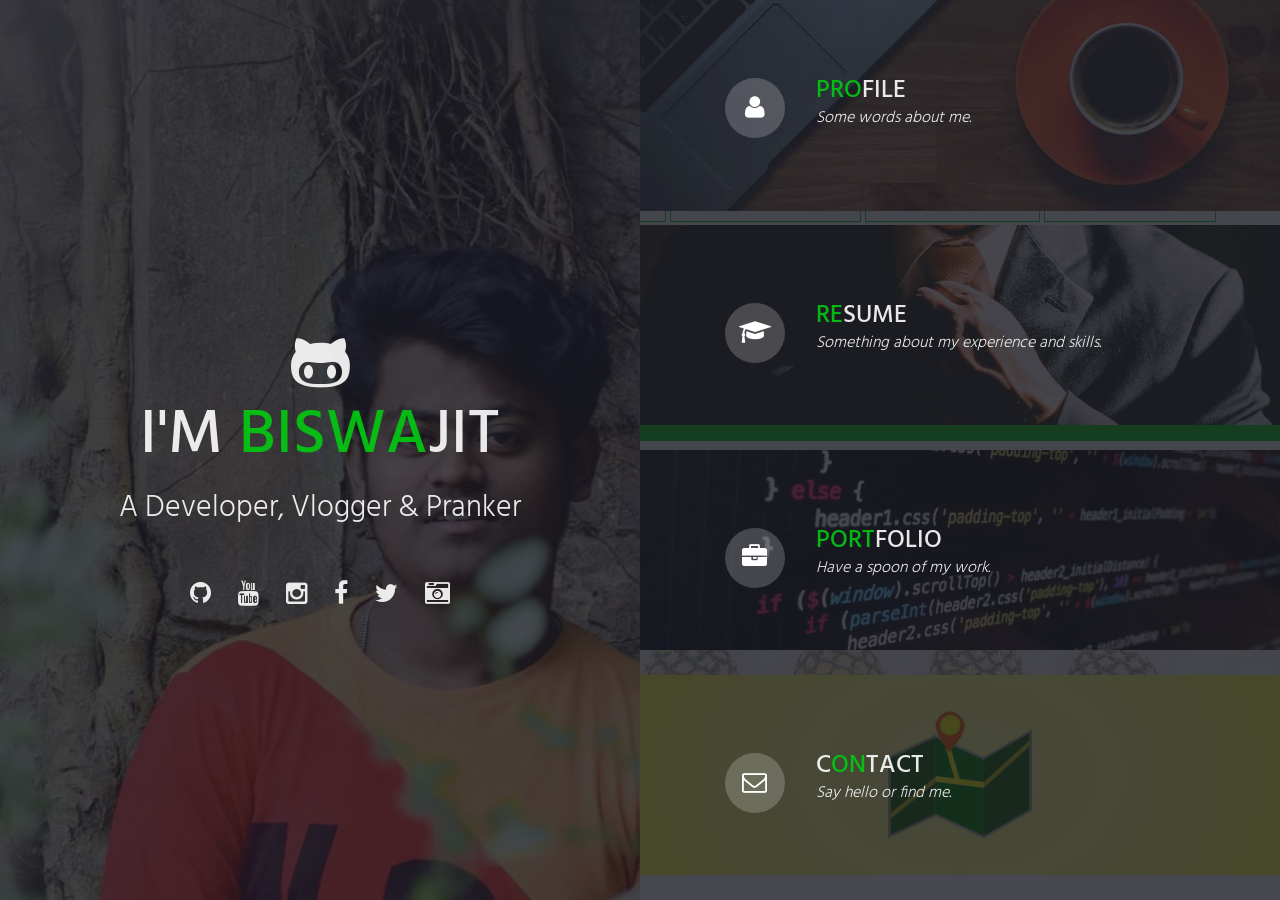
==== index.html @ 345dd321 "Update index.html" ====
<!--
===========================================================

[ Jessy , HTML File ]

  Template Name : Jessy - Responsive Onepage Resume Template
  
  Version    :  1.0 
  
  Author     :  Biswajit
  
  Author URI :  http://kelum.kp
  
  Author Email : bisw1jitvlogger@gmail.com

==========================================================
-->

<!doctype html>
<html lang="en" class="no-js">
<head>
    
    <!--===============
    1 ) Head Section
    ================-->
    
    <meta charset="UTF-8">
    <meta http-equiv="X-UA-Compatible" content="IE=edge">
    <meta name="viewport" content="width=device-width, initial-scale=1, maximum-scale=1, user-scalable=no;">
    <title>Biswajit Mondal</title>
    
    <!--( a ) Fav Icon -->
    
    <link rel="icon"  href="images/icon/favicon.ico">
    
    <!--( b ) CSS Stylesheets -->
    
        <!-- Bootstrap -->
    <link type="text/css" rel="stylesheet" href="bootstrap/css/bootstrap.min.css">
    
        <!-- Library -->
    
    <link type="text/css" rel="stylesheet" href="library/font-awesome/css/font-awesome.min.css">
    <link type="text/css" rel="stylesheet" href="library/popup/popup.css">
    <link type="text/css" rel="stylesheet" href="library/owl-carousel/owl.carousel.css">
    <link type="text/css" rel="stylesheet" href="library/owl-carousel/owl.theme.css">
        
        <!-- STYLE Sheets -->
    
    <link type="text/css" rel="stylesheet" href="css/style.css">
    <link type="text/css" rel="stylesheet" href="css/responsive.css">
    
    <!--( c ) Javascript For Browser Support Issues -->
    
    <script type="text/javascript" src="library/modernizr/modernizr.js"></script>
    <!--[if lt IE 9]>
    <script src="https://oss.maxcdn.com/html5shiv/3.7.2/html5shiv.min.js"></script>
    <script src="https://oss.maxcdn.com/respond/1.4.2/respond.min.js"></script>
    <![endif]-->
    
</head>
<body>
    
    <!--===========
    2 ) Preloader
    ============-->
    
    <div id="preloader">
        <div class="loader">
            <span></span>
            <span></span>
            <span></span>
            <span></span>
        </div>
    </div>
    
    <!--=========
    3 ) Homepage
    ==========-->
    
    <div class="home-page">
        
        <!--( a ) Introduction -->
        
        <div class="introduction">
            <img alt="" src="images/home_dp.jpg">
            <div class="mask">
            </div>
            <div class="intro-content">
                <h1><i class="fa fa-github-alt" aria-hidden="true"></i><br>
                I'M <span>BISWA</span>JIT</h1>
                <h2> A Developer, Vlogger & Pranker</h2>
                <p class="social-media hidden-xs">
                    <a href="https://github.com/LordReaperY" class="fa fa-github" data-toggle="tooltip" title="GitHub"></a>
                    <a href="https://www.youtube.com/channel/UCEaEK0zZAwnwCEMRC21FBcg" class="fa fa-youtube" data-toggle="tooltip" title="YouTube"></a>
                    <a href="https://instagram.com/lord_biswajit" class="fa fa-instagram" data-toggle="tooltip" title="Instagram"></a>
                    <a href="https://m.facebook.com/lordbiswajit/" class="fa fa-facebook" data-toggle="tooltip" title="Facebook"></a>
                    <a href="https://mobile.twitter.com/ReaperU2" class="fa fa-twitter" data-toggle="tooltip" title="Twitter"></a>
                    <a href="http://adasanda.blogspot.com/" class="fa fa-camera-retro" data-toggle="tooltip" title="Nature Photography"></a>                    
                </p>
                
                <!-- Social Media Icons [ END ] -->
                
            </div>
        </div>
        
        <!-- ( b ) Navigation Menu -->
        
        <div class="menu">
            <div class="profile-btn">
                <img alt="" src="images/menu/profile_btn.jpg">
                <div class="mask">
                </div>
                <div class="heading col-xs-11 col-xs-offset-1">
                    <div class="col-xs-2 hidden-xs">
                        <i class="fa fa-user"></i>
                    </div>
                    <div class="col-sm-10">
                        <h2><span>PRO</span>FILE</h2>
                        <h3>Some words about me.</h3>
                    </div>
                </div>
            </div>
            
            <!-- Single Navigation Menu Button [ END ]  -->
            
            <div class="resume-btn">
                <img alt="" src="images/menu/resume_btn.jpg">
                <div class="mask">
                </div>
                <div class="heading col-xs-11 col-xs-offset-1">
                    <div class="col-xs-2 hidden-xs">
                        <i class="fa fa-graduation-cap"></i>
                    </div>
                    <div class="col-sm-10">
                        <h2><span>RE</span>SUME</h2>
                        <h3>Something about my experience and skills.</h3>
                    </div>
                </div>
            </div>
            
            <!-- Single Navigation Menu Button [ END ]  -->
            
            <div class="portfolio-btn">
                <img alt="" src="images/menu/portfolio_btn.jpg">
                <div class="mask">
                </div>
                <div class="heading col-xs-11 col-xs-offset-1">
                    <div class="col-xs-2 hidden-xs">
                        <i class="fa fa-briefcase"></i>
                    </div>
                    <div class="col-sm-10">
                        <h2><span>PORT</span>FOLIO</h2>
                        <h3>Have a spoon of my work.</h3>
                    </div>
                </div>
            </div>
            
            <!-- Single Navigation Menu Button [ END ]  -->
            
            <div class="contact-btn">
                <img alt="" src="images/menu/contact_btn.jpg">
                <div class="mask">
                </div>
                <div class="heading col-xs-11 col-xs-offset-1">
                    <div class="col-xs-2 hidden-xs">
                        <i class="fa fa-envelope-o"></i>
                    </div>
                    <div class="col-sm-10">
                        <h2>C<span>ON</span>TACT</h2>
                        <h3>Say hello or find me.</h3>
                    </div>
                </div>
            </div>
            
            <!-- Single Navigation Menu Button [ END ]  -->
            
        </div>
    </div>
    
    <!--=============
    4 ) Close Button
    ==============-->
    
    <div class="close-btn"></div>
    
    <!--=============
    5 ) Profile Page
    ==============-->
    
    <div class="profile-page">
        
        <!--( a ) Profile Page Fixed Image Portion -->
        
        <div class="image-container col-md-5 col-sm-12">
            <div class="mask">
            </div>
            <div class="main-heading">
                <h1>P<span>RO</span>FILE</h1>
            </div>
        </div>
        
        <!--( b ) Profile Page Content -->
        
        <div class="content-container col-md-7 col-sm-12">
            
            <!--( A ) Story of Glory -->
            
            <div class="story clearfix">
                <h2 class="small-heading">Hola BVlogger ヅ</h2>
                <div class="col-lg-11 col-lg-offset-1">
                    <div class="story-content clearfix">
                        <img alt="" src="images/dp.jpg" class="col-xs-offset-1 col-sm-offset-0 col-sm-4 col-xs-10">
                        <div class="col-sm-8 col-xs-12">
                            <h3>I'm a YouTuber</h3>
                            <h5>Introduction</h5>
                            <p>
                                 My name is Biswajit Mondal/e.Born and raised in a beauitiful city Kolkata, Dum Dum. Here I'm mentioning you little bit about my background, interests, achievements and my goals.
                            </p>
                            <h5>Background</h5>
                            <p>
                                 I was born in a small village near to Kolkata Town. After a year at primary school and then 3 years at my village's school, my parents entered me to a school at town.A turning point of my life,
                                 I was risen like bright star.
                             </p>
                            <h5>Interests</h5>
                                <ul>
                                    <li>YouTuber</li>
                                    <li>Software Engineering</li>
                                    <li>Analytical Thinking</li>
                                    <li>Photography</li>
                                    <li>Prank</li>
                                    <li>Vlogging</li>
                                    <li>Traveling</li>
                                                                   
                                </ul>
                         
                            <h5>Achievements</h5>
                              <ol>
                                  <li>Hacking - Hacking A Facebook Account 2018</li>                              
                              </ol>
                            <h5>Goals</h5>
                            <p>
                                 I hope to keep good outcomes from everthing that I'm experiencing. Three years from now, I want to become a Technical Lead in IT project, and Most Valuble/Reputable Dev.
                            </p>                           
                            <a href="https://instagram.com/lord_biswajit" class="hire-me"><i class="fa fa-paper-plane" aria-hidden="true"></i> Hire Me</a>
                            <a href="https://github.com/LordReaperY/bvlogger.github.io/blob/master/LICENSE"><i class="fa fa-file-text" aria-hidden="true"></i> LICENSE</a>
                        </div>
                    </div>
                </div>
            </div>
            
            <!--( B ) What Can I Do -->
            
            <div class="services-container clearfix">
                <h2 class="small-heading">My Expertise Lying Here</h2>
                <div class="services col-lg-4 col-md-6 col-sm-4">
                    <i class="fa fa-code"></i>
                    <h3>WEB DEVELOPMENT</h3>
                    <p>
                      I'm expertise in Develop , ASP.NET MVC 2 (ASPX) development, ASP.NET MVC 3 or 4 (CSHTML) development, ASP.NET WebForms Applications.I have Experience in C#, MVC 4, CSS & HTML, T-SQL, SQL Server technologies to make your Professional site
                    </p>
                </div>
                
                <!-- Single Service Item [ END ]  -->
                
                <div class="services col-lg-4 col-md-6 col-sm-4">
                    <i class="fa fa-desktop "></i>
                    <h3>WEB DESIGN</h3>
                    <p>
                       Are you concentrating to create your Joomla or WordPress website adorably ? Don't worry ! I'll Provide best Solution for you .  I'll design your attractive website using Joomla CMS or WordPress CMS.
                    </p>
                </div>
                
                <!-- Single Service Item [ END ]  -->
                
                <div class="services col-lg-4 col-md-6 col-sm-4">
                    <i class="fa fa-file-text"></i>
                    <h3>REPORT DESIGN</h3>
                    <p>
                      I've been worked with Telerik Standalone Report Designer Tool ,Visual studio 2012 Reporting Telerik Tool. My related services are Design reports using Standalone Report Designer Tool, Design reports using Visual studio 2012 Reporting Telerik Tool. Telerik, Cristal, SSRS
                    </p>
                </div>
                
                <!-- Single Service Item [ END ]  -->
                
                <div class="services col-lg-4 col-md-6 col-sm-4">
                    <i class="fa fa-database"></i>
                    <h3>SQL SERVER/MYSQL</h3>
                    <p>
                       Have the SQL experience with ORMs.Worked with SQL Navigator Tool, SQL Server 2008 R2 2012, Oracle 11g, T-SQL, Stored Procedures, Triggers, Views, Functions and Transations.
                  </p>
                </div>
                
                <!-- Single Service Item [ END ]  -->
                
                <div class="services col-lg-4 col-md-6 col-sm-4">
                    <i class="fa fa-pencil"></i>
                    <h3>Logo Maker</h3>
                    <p>
                       Since childhood I desire of creating logos for special moments, So I made my talent to business outcome and serve society. Than earing from this I'm enjoying my skill
                    </p>
                </div>
                
                <!-- Single Service Item [ END ]  -->
                
                <div class="services col-lg-4 col-md-6 col-sm-4">
                    <i class="fa fa-camera"></i>
                    <h3>PHOTOGRAPHY</h3>
                    <p>
                       Photography and Photo Editing using Adobe Photoshop CS6 and LightRoom, Mostly like to take Nature Related Pics.I'm beleving I'm good at this because people are happy who're taking my service
                    </p>
                </div>
                
                <!-- Single Service Item [ END ]  -->
                
            </div>
            
            <!--( C ) Some Facts -->
            
            <div class="facts clearfix">
                <div class="col-xs-4">
                    <h3>PROJECTS DONE</h3>
                    <h1>10+</h1>
                </div>
                <div class="col-xs-4">
                    <h3>HAPPY CLIENTS</h3>
                    <h1>20+</h1>
                </div>
                <div class="col-xs-4">
                    <h3>COMM. THREADS</h3>
                    <h1>100+</h1>
                </div>
            </div>
            
            <!--( D ) Footer -->
            
            <div class="footer clearfix">
                <p>
                    Copyright &copy; <span class="copyrightstatement">2011</span> Biswajit Inc.
                </p>
            </div>
        </div>
    </div>
    
    <!--=============
    6 ) Resume Page
    ===============-->
    
    <div class="resume-page">
        
        <!--( a ) Resume Page Fixed Image Portion -->
        
        <div class="image-container col-md-5 col-sm-12">
            <div class="mask">
            </div>
            <div class="main-heading">
                <h1><span>RE</span>SUME</h1>
            </div>
        </div>
        
        <!--( b ) Resume Page Content -->
        
        <div class="content-container col-md-7 col-sm-12">
            
            <!--( A ) Education Section -->
            
            <div class="education clearfix">
                <h2 class="small-heading">EDUCATION</h2>
                
                <div class="education-container col-lg-10 col-lg-offset-1 col-md-12 col-md-offset-0 col-sm-10 col-sm-offset-1">
                    
                    <!-- Single Education Item [ END ] -->
                    
                    <div class="item">
                        <div class="bullet hidden-xs">
                        </div>
                        <div class="education-content">
                            <h3>Matric<span> / October 2016 - July 2017</span></h3>
                               <ul>
                                    <li>Discord Bot Programming on Mobile.</li>                                 
                              </ul>
                        </div>
                    </div>
                    
                    <!-- Single Education Item [ END ] -->
                    
                    <div class="item">
                        <div class="bullet hidden-xs">
                        </div>
                        <div class="education-content">
                            <h3>HS<span> / March 2019 - December 2020</span></h3>
                               <ul>
                                             <li>Webside Dev, Hacking, Use kalilinux</li>
                              </ul>
                        </div>
                    </div>
                    
                    <!-- Single Education Item [ END ] -->
                    
                </div>
            </div>
            
            <!--( B ) Experience Section -->
            
            <div class="experience clearfix">
                <h2 class="small-heading">EXPERIENCE</h2>
                <div class="experience-container col-lg-10 col-lg-offset-1 col-md-12 col-md-offset-0 col-sm-10 col-sm-offset-1">
           
                    <!-- Single Experience Item [ END ] -->
                    
                    <div class="item">
                        <div class="bullet hidden-xs">
                        </div>
                        <div class="experience-content">
                            <h3>Offical BOT Programming<span> / September 2018 - March 2019<br>
                            Discord Dev</span></h3>
                               <ul>
                                    <li>Online bot Programming use Java, Python, Javascript, Html Ext.</li>
                              </ul> 
                        </div>
                    </div>
                    
                    <!-- Single Experience Item [ END ] -->
                    
                </div>
            </div>
            
            <!--( C ) Skills Section -->
            
            <div class="skills clearfix">
                <h2 class="small-heading">SKILLS</h2>
                <div class="clearfix">
                  
                    <div class="skill-container col-sm-4">
                        <h3>Programming</h3>
                        <div class="skill" data-percent="90">
                            <span>90%</span>
                        </div>
                    </div>                  
                  
                    <!-- Single Skills Item [ END ] -->
                    
                    <div class="skill-container col-sm-4">
                        <h3>Team Working</h3>
                        <div class="skill" data-percent="65">
                            <span>65%</span>
                        </div>
                    </div>
                    
                    <!-- Single Skills Item [ END ] -->
                    
                    <div class="skill-container col-sm-4">
                        <h3>Communication</h3>
                        <div class="skill" data-percent="80">
                            <span>80%</span>
                        </div>
                    </div>
                    
                    <!-- Single Skills Item [ END ] -->
                    
                    <div class="skill-container col-sm-4">
                        <h3>Numerical and Analytical</h3>
                        <div class="skill" data-percent="55">
                            <span>55%</span>
                        </div>
                    </div>
                    
                    <!-- Single Skills Item [ END ] -->
                    
                    <div class="skill-container col-sm-4">
                        <h3>Data Structures and Algorithm</h3>
                        <div class="skill" data-percent="85">
                            <span>85%</span>
                        </div>
                    </div>
                    
                    <!-- Single Skills Item [ END ] -->
                    
                    <div class="skill-container col-sm-4">
                        <h3>Photoshop</h3>
                        <div class="skill" data-percent="60">
                            <span>60%</span>
                        </div>
                    </div>
                    
                    <!-- Single Skills Item [ END ] -->
                    
                </div>
            </div>
            
            <!--( C ) Footer Section -->
            
            <div class="footer clearfix">
                <p>
                    Copyright &copy; <span class="copyrightstatement">2011</span> Biswajit Inc.
                </p>
            </div>
        </div>
    </div>
    
    <!--===============
    7 ) Portfolio Page
    ================-->
    
    <div class="portfolio-page">
        
        <!--( a ) Portfolio Page Fixed Image Portion -->
        
        <div class="image-container col-md-5 col-sm-12">
            <div class="mask">
            </div>
            <div class="main-heading">
                <h1>PO<span>RTF</span>OLIO</h1>
            </div>
        </div>
        
        <!--( b ) Portfolio Page Content -->
        
        <div class="content-container col-md-7 col-sm-12">
            
            <!--( A ) Portfolio -->
            
            <div class="portfolio">
                <h2 class="small-heading">PORTFOLIO</h2>
                <div class="project-container">
                    
                    <div class="project-controls">
                        <button class="filter" data-filter="all">All</button>
                        <button class="filter" data-filter=".project-development">Project Development</button>
                        <button class="filter" data-filter=".web-development">Web Development</button>
                        <button class="filter" data-filter=".app-development">App Development</button>
                    </div>
                    
                    <!-- Portfolio Control Buttons [ END ] -->
                    
            <!--( B ) Testimonials Section -->
            
            <div class="testimonials clearfix">
                <h2 class="small-heading">SOME WORDS FROM CLIENTS</h2>
                <div class="testimonials-container col-sm-10 col-sm-offset-1">
                    <div class="owl-carousel">    
                        <div>
                            <p>
                                <i class="fa fa-quote-left"></i>Good work! Hope to work with you more on the development of the site.<i class="fa fa-quote-right"></i>
                            </p>
                            <h3>Rwunko - USA</h3>
                        </div>                         
                        <!-- Single Testimonial Item [ END ] -->
                        
                    </div>
                </div>
            </div>
            
            <!--( C ) Some Facts -->
            
            <div class="facts clearfix">
                <div class="col-xs-4">
                    <h3>PROJECTS DONE</h3>
                    <h1>10+</h1>
                </div>
                <div class="col-xs-4">
                    <h3>HAPPY CLIENTS</h3>
                    <h1>20+</h1>
                </div>
                <div class="col-xs-4">
                    <h3>COMM. THREADS</h3>
                    <h1>100+</h1>
                </div>
            </div>
            
            <!-- Footer -->
            
            <div class="footer clearfix">
                <p>
                    Copyright &copy; <span class="copyrightstatement">2011</span> Biswajit Inc.
                </p>
            </div>
        </div>
    </div>
    
    <!--==============
    8 ) Contact Page
    ===============-->
    
    <div class="contact-page">
        
        <!--( a ) Contact Page Fixed Image Portion -->
        
        <div class="image-container col-md-5 col-sm-12">
            <div class="mask">
            </div>
            <div class="main-heading">
                <h1>C<span>ON</span>TACT</h1>
            </div>
        </div>
        
        <!--( b ) Contact Page Content -->
        
        <div class="content-container col-md-7 col-sm-12">
            
            <!--( A ) Contact Form -->
            
            <div>
                <h2 class="small-heading">SAY HELLO!</h2>
                
                <div class="contact-form col-sm-11 clearfix">
                    
                    <form action="php/contact.php" id="contactForm" method="post" name="contactForm">
                        <fieldset>
                            <div class="col-sm-12">
                                <input id="name" name="name" placeholder="Your Name*" type="text" value="">
                            </div>
                            
                            <!-- Name Field [ END ] -->
                            
                            <div class="col-sm-12">
                                <input id="email" name="email" placeholder="Your Email*" type="text" value="">
                            </div>
                            
                            <!-- Email Field [ END ] -->
                            
                            <div class="col-xs-12">
                                <textarea cols="5" id="message" name="message" placeholder="Your Message....*"></textarea>
                            </div>
                            
                            <!-- Message Field [ END ] -->
                            
                            <div class="col-xs-12">
                                <button class="submit active">SEND</button>
                            </div>
                            
                            <div class="error col-xs-12">
                                <h3></h3>
                            </div>
                            
                            <!-- Error Message [ END ] -->
                            
                            <div class="success col-xs-12">
                                <h3>Success! Your message was sent.</h3>
                            </div>
                            
                            <!-- Submit Button [ END ] -->
                            
                        </fieldset>
                    </form>
                    
                    <!-- Contact Form [ END ] -->
                    
                </div>
            </div>
            
            <!--( B ) Google Map -->
            
            <div class="google-map" id="google-map"></div>
            
            <!--( C ) Contact Details -->
            
            <div class="contact-details clearfix">
                <h2 class="small-heading">CONTACT DETAILS</h2>

                
                    <!-- Single Contact Details Item [ END ] -->
                
                <div class="contact col-sm-4">
                    <p>
                        <i class="fa fa-map-marker"></i><br>
                         EA-1/9, Satgachi, South Dumdum, West Bengal
                    </p>
                </div>
                
               
                    <!-- Single Contact Details Item [ END ] -->
                
                <div class="contact col-sm-4">
                    <p>
                        <i class="fa fa-envelope"></i><br>
                         bisw1jitvlogger[at]gmail.com
                    </p>
                </div>
                
                    <!-- Single Contact Details Item [ END ] -->
                
                <div class="contact col-sm-4">
                    <p>
                        <i class="fa fa-globe"></i><br>
                         www.about.me/biswajit
                    </p>
                </div>
                
                    <!-- Single Contact Details Item [ END ] -->
                
                <div class="col-xs-12 social-media">
                    <a href="#" class="fa fa-facebook" data-toggle="tooltip" title="Facebook"></a>
                    <a href="#" class="fa fa-twitter" data-toggle="tooltip" title="Twitter"></a>
                    <a href="#" class="fa fa-plus" data-toggle="tooltip" title="Google+"></a>
                    <a href="#" class="fa fa-linkedin" data-toggle="tooltip" title="Linkedin"></a>
                    <a href="#" class="fa fa-behance" data-toggle="tooltip" title="Behance"></a>
                    <a href="#" class="fa fa-flickr" data-toggle="tooltip" title="Flicker"></a>
                    <a href="#" class="fa fa-instagram" data-toggle="tooltip" title="Instagram"></a>
                </div>
                
                <!-- Social Media Icons [ END ] -->
                
            </div>
            
            <!-- ( D ) Footer -->
            
            <div class="footer clearfix">
                <p>
                    Copyright &copy; <span class="copyrightstatement">2011</span> Biswajit Inc.
                </p>
            </div>
        </div>
    </div>
    
    <!--============
    9 ) Javascript
    =============-->
    
    <script type="text/javascript" src="js/jquery-1.11.3.min.js"></script>
    <script type="text/javascript" src="bootstrap/js/bootstrap.min.js"></script>
    <script type="text/javascript" src="library/jquery-easing/jquery.easing.min.js"></script>
    <script type="text/javascript" src="library/easy-pie-charts/jquery.easypiechart.min.js"></script>
    <script type="text/javascript" src="library/mixitup/jquery.mixitup.min.js"></script>
    <script type="text/javascript" src="library/popup/jquery.popup.min.js"></script>
    <script type="text/javascript" src="library/owl-carousel/owl.carousel.min.js"></script>
    <script type="text/javascript" src="https://maps.google.com/maps/api/js?sensor=true"></script>
    <script type="text/javascript" src="library/gMap/jquery.gmap.min.js"></script>
    <script type="text/javascript" src="js/script.js"></script>
    
  
      <!--============
     10 ) Copyright Year
    =============-->
      <script>
        var thisYear  = new Date().getFullYear(),
        startYear = '2011';

        if (thisYear > startYear) { $('.copyrightstatement').text(thisYear); }
      </script>  
</body>
</html>
---- library/popup/popup.css ----
/*-------------------------------

	POPUP.CSS

-------------------------------*/

.popup_back {
	height: 100%;
	left: 0;
	position: fixed;
	top: 0;
	width: 100%;
	z-index: 1080;
}

.popup_cont {
	position: fixed;
	z-index: 1100;
}

.preloader {
	z-index: 1110;
}

/*---------------------

	EDIT BELOW

*/

.popup_close {
	color: #343333;
	cursor: pointer;
    background: #fff;
	position: absolute;
	padding: 0 5px;
	right: 10px;
	top: 10px;
}

@media only screen and (max-width: 768px) {
    .popup_close {
        color: #fff;
        background: #343333;
    }
}

.popup_back {
	cursor: pointer;
	background-color: #222;
}

div.popup {
	background: #fff;
}

.preloader {
	left: 50%;
	margin: -10px 0 0 -25px;
	position: fixed;
	top: 50%;
}
---- css/style.css ----
/*
--------------------------------------------------------* 

[Jessy, Main Stylesheet ]

  Template Name : Jessy - Responsive Onepage Resume Template
  
  Version       :  1.0 
  
  Author        :  Kanthake
  
  Author URI    :  http://kelum.kp
  
  Author Email  : admin@gmail.com


--------------------------------------------------------

   TABLE OF CONTENTS:
  ====================

    1 ) Font Import From Google Fonts

    2 ) Preloader Styles

    3 ) General Rulas

    4 ) Homepage Styles

        - ( a ) Homepage
        - ( b ) Introduction Section
        - ( c ) Navigation Menu

    5 ) Close Button

    6 ) General Rules for Content Pages Fixed Image

    7 ) Profile Page

        - ( a ) Story of Glory
        - ( b ) What Can I Do
        - ( c ) Some Facts

    8 ) Resume Page

        - ( a ) Education Section
        - ( b ) Experience Section
        - ( c ) Skills Section

    9 ) Portfolio Page

        - ( a ) Portfolio Section
        - ( b )  Testimonial Section

    10 ) Contact Page

        - ( a )  Contact Form
        - ( b )  Contact Details

    11 ) Footer

--------------------------------------------------------
*/
                    /*-----------------------------------
                       1 ) Font Import From Google Fonts
                      -----------------------------------*/
  
@import url(https://fonts.googleapis.com/css?family=Hind:300,500);
@import url(https://fonts.googleapis.com/css?family=Open+Sans:400,400italic);



/* devanagari */

                    /*----------------------
                       2 ) Preloader Styles
                      ----------------------*/

#preloader {
    position: fixed;
    top: 0;
    left: 0;
    right: 0;
    bottom: 0;
    background-color: #1a1b23;
    z-index: 10000;
}

.loader {
    position: absolute;
    top: 50%;
    left: 50%;
    width: 30px;
    height: 30px;
    -webkit-transform: translate(-50%, -50%) rotate(45deg) translate3d(0, 0, 0);
    -moz-transform: translate(-50%, -50%) rotate(45deg) translate3d(0, 0, 0);
    -ms-transform: translate(-50%, -50%) rotate(45deg) translate3d(0, 0, 0);
    -o-transform: translate(-50%, -50%) rotate(45deg) translate3d(0, 0, 0);
    transform: translate(-50%, -50%) rotate(45deg) translate3d(0, 0, 0);
    -webkit-animation: loader 1.2s infinite ease-in-out;
    animation: loader 1.2s infinite ease-in-out;
}

.loader span {
    position: absolute;
    display: block;
    width: 20px;
    height: 20px;
    opacity: 0.8;
    background-color: #02CB10;
    -webkit-animation: loaderBlock 1.2s infinite ease-in-out both;
    animation: loaderBlock 1.2s infinite ease-in-out both;
}

.loader span:nth-child(1) {
    top: 0;
    left: 0;
}

.loader span:nth-child(2) {
    top: 0;
    right: 0;
    -webkit-animation: loaderBlockInverse 1.2s infinite ease-in-out both;
    animation: loaderBlockInverse 1.2s infinite ease-in-out both;
}

.loader span:nth-child(3) {
    bottom: 0;
    left: 0;
    -webkit-animation: loaderBlockInverse 1.2s infinite ease-in-out both;
    animation: loaderBlockInverse 1.2s infinite ease-in-out both;
}

.loader span:nth-child(4) {
    bottom: 0;
    right: 0;
}

@-webkit-keyframes loader {
    0%, 10%, 100% {
        width: 40px;
        height: 40px;
    }
    65% {
        width: 80px;
        height: 80px;
    }
} 

@-webkit-keyframes loaderBlock {
    0%, 30% {
        -webkit-transform: rotate(0);
        -moz-transform: rotate(0);
        -ms-transform: rotate(0);
        -o-transform: rotate(0);
        transform: rotate(0);
    }
    55% {
        opacity: 1;
    }
    100% {
        -webkit-transform: rotate(90deg);
        -moz-transform: rotate(90deg);
        -ms-transform: rotate(90deg);
        -o-transform: rotate(90deg);
        transform: rotate(90deg);
    }
}

@-webkit-keyframes loaderBlockInverse {
    0%, 20% {
        -webkit-transform: rotate(0);
        -moz-transform: rotate(0);
        -ms-transform: rotate(0);
        -o-transform: rotate(0);
        transform: rotate(0);
    }
    55% {
        opacity: 1;
    }
    100% {
        -webkit-transform: rotate(-90deg);
        -moz-transform: rotate(-90deg);
        -ms-transform: rotate(-90deg);
        -o-transform: rotate(-90deg);
        transform: rotate(-90deg);
    }
}

@keyframes loader {
    0%, 10%, 100% {
        width: 40px;
        height: 40px;
    }
    65% {
        width: 80px;
        height: 80px;
    }
}

@keyframes loaderBlock {
    0%, 30% {
        -webkit-transform: rotate(0);
        -moz-transform: rotate(0);
        -ms-transform: rotate(0);
        -o-transform: rotate(0);
        transform: rotate(0);
    }
    55% {
        opacity: 1;
    }
    100% {
        -webkit-transform: rotate(90deg);
        -moz-transform: rotate(90deg);
        -ms-transform: rotate(90deg);
        -o-transform: rotate(90deg);
        transform: rotate(90deg);
    }
}

@keyframes loaderBlockInverse {
    
    0%, 20% {
        -webkit-transform: rotate(0);
        -moz-transform: rotate(0);
        -ms-transform: rotate(0);
        -o-transform: rotate(0);
        transform: rotate(0);
    }
    55% {
        opacity: 1;
    }
    100% {
        -webkit-transform: rotate(-90deg);
        -moz-transform: rotate(-90deg);
        -ms-transform: rotate(-90deg);
        -o-transform: rotate(-90deg);
        transform: rotate(-90deg);
    }
}

                    /*-------------------
                       3 ) General Rulas
                      -------------------*/

p,
h1,
h2,
h3,
h4,
h5,
h6 {
    color: #343333;
}

html,
body,
textarea,
button,
input {
    font-family: 'Open Sans', sans-serif;
}

h1,
h2,
h3,
h4,
h5,
h6 {
    font-family: 'Hind', sans-serif;
}

p {
    font-size: 14px;
    line-height: 1.42;
}

h1 {
    font-size: 63px;
    font-weight: 500;
}

h2 {
    font-size: 36px;
    font-weight: 500;
}

h2.small-heading {
    padding: 60px 0 20px 0;
    text-align: center;
}

h3 {
    font-size: 18px;
    font-weight: 500;
}

body {
    overflow-x: hidden;
}

                    /*---------------------
                       4 ) Homepage Styles
                      ---------------------*/

/* ( a ) Homepage */

.home-page {
    width: 100vw;
    height: 100vh;
    overflow: hidden;
    position: fixed;
    top: 0;
    left: 0;
    z-index: 2000;
}

/* ( b ) Introduction Section */

.introduction {
    float: left;
    padding: 0;
    overflow: hidden;
    position: relative;
}

.introduction img {
    position: absolute;
    top: 0;
    left: 0;
}

.mask {
    width: 100%;
    height: 100%;
    opacity: 0.8;
    position: absolute;
    top: 0;
    left: 0;
    background: #1a1b23;
}

.intro-content {
    position: relative;
    z-index: 10;
    top: 50%;
    opacity: 0.9;
    -webkit-transform: translateY(-50%);
    -moz-transform: translateY(-50%);
    -ms-transform: translateY(-50%);
    -o-transform: translateY(-50%);
    transform: translateY(-50%);
}

.intro-content h1 {
    color: #fff;
    text-align: center;
}

.intro-content h1 span,
.main-heading h1 span {
    color: #02CB10;
}

.intro-content h2 {
    color: #fff;
    text-decoration: none;
    text-align: center;
    font-weight: 300;
    font-size: 30px;
}

.social-media {
    font-size: 25px;
    text-align: center;
    margin-top: 50px;
}

.social-media a {
    color: #fff;
    text-decoration: none;
    outline: 0 none;
    padding: 0 10px;
}

.social-media a + .tooltip > .tooltip-inner {
    background-color: transparent;
    color: #02CB10;
    font-size: 16px;
}
.social-media a + .tooltip > .tooltip-arrow {
    border-bottom-color: transparent;
}

/*Bootstrap tooltips Customized*/

.social-media a:hover {
    color: #02CB10;
}

/* ( c ) Navigation Menu */

.menu {
    float: left;
    padding: 0;
    position: relative;
}

.menu > div {
    width: 100%;
    height: 25%;
    overflow: hidden;
    position: relative;
    cursor: pointer;
}

.menu > div > img {
    position: absolute;
    top: 0;
    left: 0;
    width: 100%;
    height: auto;
    -webkit-transition: -webkit-transform 1s linear;
    -moz-transition: -moz-transform 1s linear;
    -ms-transition: -ms-transform 1s linear;
    -o-transition: -o-transform 1s linear;
    transition: transform 1s linear;
}

.menu > div:hover > img {
    -webkit-transform: scale(1.2);
    -moz-transform: scale(1.2);
    -ms-transform: scale(1.2);
    -o-transform: scale(1.2);
    transform: scale(1.2);
}

.heading {
    position: relative;
    top: 50%;
    -webkit-transform: translateY(-50%);
    -moz-transform: translateY(-50%);
    -ms-transform: translateY(-50%);
    -o-transform: translateY(-50%);
    transform: translateY(-50%);
}

.heading i {
    background: rgba(256, 256, 256, 0.2);
    border-radius: 50%;
    color: #fff;
    display: block;
    font-size: 25px;
    height: 60px;
    line-height: 60px;
    margin: auto auto 10px;
    text-align: center;
    box-shadow: 0 0 0 0 rgba(256, 256, 256, 0.2);
    width: 60px;
    -webkir-transition: all 0.3s;
    -moz-transition: all 0.3s;
    -ms-transition: all 0.3s;
    -o-transition: all 0.3s;
    transition: all 0.3s;
}

.menu > div:hover .heading i {
    box-shadow: 0 0 0 50px rgba(256, 256, 256, 0);
}

.heading h2 {
    color: #fff;
    margin: 0;
    font-size: 25px;
    opacity: 0.9;
}

.heading h2 span {
    color: #02CB10;
}

.heading h3 {
    color: #fff;
    margin-top: 5px;
    margin-bottom: 0;
    font-size: 16px;
    opacity: 0.9;
    font-style: italic;
    font-weight: 300;
}


                    /*------------------
                       5 ) Close Button
                      ------------------*/

.close-btn {
    background: url(../images/icon/close.png);
    z-index: 1000;
    cursor: pointer;
    width: 40px;
    height: 40px;
    position: fixed;
    right: 3%;
    top: 30px;
    background-size: cover;
}

                    /*-------------------------------------------------
                       6 ) General Rules for Content Pages Fixed Image
                      -------------------------------------------------*/

.profile-page,
.resume-page,
.portfolio-page,
.contact-page {
    position: absolute;
    top: 0;
    left: 0;
    width: 100%;
}

.image-container {
    height: 100vh;
    position: fixed;
    padding: 0;
    overflow: hidden;
}

.main-heading {
    position: relative;
    top: 50%;
    padding-left: 50px;
    -webkit-transform: translateY(200%);
    -moz-transform: translateY(200%);
    -ms-transform: translateY(200%);
    -o-transform: translateY(200%);
    transform: translateY(200%);
}

.main-heading h1 {
    color: #fff;
    position: relative;
    text-align: left;
}

.main-heading h1:after {
    background-color: #02CB10;
    position: absolute;
    content: "";
    top: 100%;
    left: 0;
    width: 400px;
    height: 6px;
}

.content-container {
    left: 41.666%;
    position: relative;
    padding: 0;
    background: #f5f5f5;
}

                    /*------------------
                       7 ) Profile Page
                      ------------------*/

/* ( a ) Story of Glory */

.profile-page .image-container {
    background: url(../images/background/profile_image.jpg);
    background-size: cover;
    background-position: bottom;
}

.story {
    background: url(../images/background/story_bg.jpg);
    background-size: cover;
    min-height: 100vh;
}

.story-content {
    padding: 20px;
}

.story-content img {
    padding: 0;
    border: 1px solid #02CB10;
}

.story-content div h3 {
    color: #02CB10;
    line-height: 1;
    margin-top: 0;
}

.story-content div p {
    text-indent: 25px;
}

.story-content div a {
    border: 1px solid #02CB10;
    color: #02CB10;
    display: block;
    float: left;
    margin: 29px 5px;
    padding: 10px 25px;
    text-decoration: none;
    text-align: center;
    -webkir-transition: all 0.3s;
    -moz-transition: all 0.3s;
    -ms-transition: all 0.3s;
    -o-transition: all 0.3s;
    transition: all 0.3s;
}

.story-content div a:hover {
    background: #02CB10;
    color: #fff;
}

/* ( b ) What Can I Do */

.services-container {
    background: #02CB10;
}

.services-container h2 {
    color: #fff;
}

.services {
    text-align: center;
    padding: 15px;
    -webkir-transition: all 0.3s;
    -moz-transition: all 0.3s;
    -ms-transition: all 0.3s;
    -o-transition: all 0.3s;
    transition: all 0.3s;
}

.services:hover {
    background: rgba( 255, 255, 255, 0.05);
}

.services i {
    background: #fff;
    border-radius: 50%;
    box-shadow: 0 0 0 8px rgba(255, 255, 255, 0.15), 0 0 0 0 rgba(255, 255, 255, 0.3);
    color: #02CB10;
    font-size: 36px;
    height: 60px;
    line-height: 60px;
    width: 60px;
    margin: 20px 0 10px 0;
    -webkir-transition: all 0.3s;
    -moz-transition: all 0.3s;
    -ms-transition: all 0.3s;
    -o-transition: all 0.3s;
    transition: all 0.3s;
    cursor: pointer;
}

.services:hover i {
    box-shadow: 0 0 0 8px rgba(255, 255, 255, 0.15), 0 0 0 40px rgba(255, 255, 255, 0);
}
.services p,
.services h3 {
    color: #fff;
}

/* ( c ) Some Facts */

.facts {
    background: url(../images/background/facts-bg.jpg);
    background-size: cover;
    text-align: center;
    padding: 50px 15px;
}

                    /*-----------------
                       8 ) Resume Page
                      -----------------*/

/* ( a ) Education Section */

.resume-page .image-container {
    background: url(../images/background/resume_image.jpg);
    background-size: cover;
    background-position: bottom;
}

.education-container {
    position: relative;
    margin-bottom: 50px;
    margin-top: 25px;
}

.education-container:before {
    background: #02CB10;
    content: "";
    height: 96%;
    left: 50px;
    position: absolute;
    top: 2%;
    width: 2px;
}

.item {
    position: relative;
    margin-bottom: 5px;
}

.education-container .bullet {
    background: #02CB10;
    border: 5px solid #f5f5f5;
    border-radius: 50%;
    height: 30px;
    left: 21px;
    display: inline-block;
    position: relative;
    width: 30px;
    -webkir-transition: all 0.3s;
    -moz-transition: all 0.3s;
    -ms-transition: all 0.3s;
    -o-transition: all 0.3s;
    transition: all 0.3s;
    vertical-align: top;
}

.education-content {
    display: inline-block;
    padding: 0 15px;
    margin-left: 15px;
    width: 88%;
}

.education-content h3 {
    background: #02CB10;
    color: #fff;
    display: block;
    margin: 0;
    padding: 10px;
    position: relative;
}

.education-content h3:before {
    border-color: transparent #02CB10 transparent transparent;
    border-image: none;
    border-style: solid;
    border-width: 10px;
    content: "";
    position: absolute;
    right: 100%;
    top: 5px;
}

.education-content h3 span {
    font-size: 16px;
}

.education-content p {
    padding: 15px 5px;
}

/* ( b ) Experience Section */

.experience {
    background: #02CB10;
}

.experience h2 {
    color: #fff;
}

.experience-container {
    position: relative;
    margin-bottom: 50px;
    margin-top: 25px;
}

.experience-container:before {
    background: #fff;
    content: "";
    height: 96%;
    right: 50px;
    position: absolute;
    top: 2%;
    width: 2px;
}

.experience-container .bullet {
    background: #fff;
    border: 5px solid #02CB10;
    border-radius: 50%;
    height: 30px;
    right: 21px;
    display: inline-block;
    position: absolute;
    width: 30px;
    vertical-align: top;
}

.experience-content {
    display: inline-block;
    padding: 0 15px;
    margin-left: 15px;
    width: 88%;
}

.experience-content h3 {
    background: #fff;
    color: #02CB10;
    display: block;
    margin: 0;
    line-height: 1.42;
    padding: 10px;
    position: relative;
}

.experience-content h3:before {
    border-color: transparent transparent transparent #fff;
    border-image: none;
    border-style: solid;
    border-width: 10px;
    content: "";
    position: absolute;
    left: 100%;
    top: 5px;
}

.experience-content h3 span {
    font-size: 16px;
}

.experience-content p {
    padding: 15px 5px;
    color: #fff;
}

/* ( c ) Skills Section */

.skill-container {
    text-align: center;
    padding: 20px 15px;
}

.skill {
    text-align: center;
    padding: 20px 0;
    position: relative;
}

.skill span {
    color: #343333;
    font-size: 18px;
    left: 50%;
    position: absolute;
    top: 50%;
    -webkit-transform: translate(-50%, -50%);
    -moz-transform: translate(-50%, -50%);
    -ms-transform: translate(-50%, -50%);
    -o-transform: translate(-50%, -50%);
    transform: translate(-50%, -50%);
}

                    /*--------------------
                       9 ) Portfolio Page
                      --------------------*/

/* ( a ) Portfolio Section */

.portfolio-page .image-container {
    background: url(../images/background/portfolio_image.jpg);
    background-size: cover;
    background-position: bottom;
}

.project-controls {
    padding: 20px 0;
    text-align: center;
}

.filter {
    background: none;
    border: 1px solid #02CB10;
    color: #02CB10;
    margin: 10px 0;
    padding: 10px 25px;
    -webkir-transition: all 0.3s;
    -moz-transition: all 0.3s;
    -ms-transition: all 0.3s;
    -o-transition: all 0.3s;
    transition: all 0.3s;
}

.filter:hover {
    background: #02CB10;
    color: #fff;
}

.filter.active {
    background: #02CB10;
    color: #fff;
}

#projects > .mix {
    display: none;
}

.projet-items {
    padding: 20px;
}

/*----- Hover Effect Portfolio Image --------*/

.project {
    width: 100%;
    overflow: hidden;
    margin: 15px 0;
    position: relative;
    -webkit-box-shadow: 1px 1px 3px 0 rgba(0, 0, 0, 0.3);
    -moz-box-shadow: 1px 1px 3px 0 rgba(0, 0, 0, 0.3);
    box-shadow: 1px 1px 3px 0 rgba(0, 0, 0, 0.3);
}

.project img {
    position: relative;
    width: 100%;
    height: 100%;
    top: 0;
    left: 0;
}

.project .ovrly {
    background: rgba(233, 76, 111, 0.5);
    position: absolute;
    height: 100%;
    left: 0;
    top: 0;
    width: 100%;
    opacity: 0;
    -webkit-transition: all 0.3s;
    -moz-transition: all 0.3s;
    -ms-transition: all 0.3s;
    -o-transition: all 0.3s;
    transition: all 0.3s;
}

.project .buttons {
    position: absolute;
    top: 50%;
    left: 50%;
    -webkit-transform: translate(-50%, -50%);
    -moz-transform: translate(-50%, -50%);
    -ms-transform: translate(-50%, -50%);
    -o-transform: translate(-50%, -50%);
    transform: translate(-50%, -50%);
}

.project .buttons a {
    -webkit-transform: scale(5);
    -moz-transform: scale(5);
    -ms-transform: scale(5);
    -o-transform: scale(5);
    transform: scale(5);
    opacity: 0;
    margin: 0 2px;
    background: #fff;
    -webkit-box-shadow: 0 0 1px rgba(0, 0, 0, 0.3);
    -moz-box-shadow: 0 0 1px rgba(0, 0, 0, 0.3);
    box-shadow: 0 0 1px rgba(0, 0, 0, 0.3);
    -webkit-border-radius: 50%;
    -moz-border-radius: 50%;
    border-radius: 50%;
    float: left;
    display: block;
    line-height: 40px;
    outline: none;
    font-size: 16px;
    text-align: center;
    text-decoration: none;
    width: 40px;
    height: 40px;
    color: #343333;
    -webkit-transition: -webkit-transform 0.3s, opacity 0.3s;
    -moz-transition: -moz-transform 0.3s, opacity 0.3s;
    -ms-transition: -ms-transform 0.3s, opacity 0.3s;
    -o-transition: -o-transform 0.3s, opacity 0.3s;
    transition: transform 0.3s, opacity 0.3s;
}

.project .buttons .fa-search {
    -webkit-transition-delay: 0.1s;
    -moz-transition-delay: 0.1s;
    -ms-transition-delay: 0.1s;
    -o-transition-delay: 0.1s;
    transition-delay: 0.1s;
}

.project:hover .buttons a {
    -webkit-transform: scale(1);
    -moz-transform: scale(1);
    -ms-transform: scale(1);
    -o-transform: scale(1);
    transform: scale(1);
    opacity: 1;
}

.project:hover .ovrly {
    opacity: 1;
}

/*----- Hover Effect Portfolio Image [ END ] --------*/

.pop-up-box {
    display: none;
}

.popup_content {
    max-width: 500px;
    border: 5px solid #02CB10;
    background: #fff;
}

.popup_content img {
    display: block;
    width: 100%;
    background: #fff;
    margin: 0 auto;
}

.popup_content .popup-content {
    padding: 15px;
}

.popup_content h3 {
    text-align: center;
}

.popup_content a {
    border: 1px solid #02CB10;
    color: #02CB10;
    display: block;
    width: 150px;
    margin: 30px auto;
    padding: 10px 25px;
    text-decoration: none;
    text-align: center;
    -webkit-transition: all 0.3s;
    -moz-transition: all 0.3s;
    -ms-transition: all 0.3s;
    -o-transition: all 0.3s;
    transition: all 0.3s;
}

.popup_content a:hover {
    background: #02CB10;
    color: #fff;
}

/*----- Popup Sty;es [ END ] --------*/

/* ( b )  Testimonial Section */

.testimonials {
    background: #02CB10;
}

.testimonials h2 {
    color: #fff;
}

.testimonials-container {
    padding: 20px;
}

.testimonials-container div div p {
    font-style: italic;
    color: #fff;
    font-size: 16px;
    text-align: center;
}

.testimonials-container div div p i {
    margin: 0 5px;
}

.testimonials-container div div h3 {
    font-style: italic;
    color: #fff;
    text-align: center;
}

                    /*-------------------
                       10 ) Contact Page
                      -------------------*/

/* ( a )  Contact Form */

.contact-page .image-container {
    background: url(../images/background/contact_image.jpg);
    background-size: cover;
    background-position: bottom;
}

.contact-form {
    float: none;
    margin: 0 auto;
}

.contact-form input,
.contact-form textarea {
    border: 1px solid #02CB10;
    -webkit-transition: all 0.3s;
    -moz-transition: all 0.3s;
    -ms-transition: all 0.3s;
    -o-transition: all 0.3s;
    transition: all 0.3s;
    border-radius: 2px;
    height: 40px;
    margin: 10px 0;
    padding: 5px 10px;
    background: #f5f5f5;
    width: 100%;
}

.contact-form textarea {
    height: 300px;
}

.contact-form input::-webkit-input-placeholder,
.contact-form textarea::-webkit-input-placeholder {
    font-style: italic;
}

.contact-form input:-moz-placeholder,
.contact-form textarea:-moz-placeholder {
    font-style: italic;
}

.contact-form input::-moz-placeholder,
.contact-form textarea::-moz-placeholder {
    font-style: italic;
}

.contact-form input:-ms-input-placeholder,
.contact-form textarea:-ms-input-placeholder {
    font-style: italic;
}

.contact-form input:focus,
.contact-form textarea:focus,
.contact-form input:hover,
.contact-form textarea:hover {
    box-shadow: 0px 0px 3px 0px #02CB10;
}

.contact-form button {
    background: none;
    border-radius: 2px;
    border: 1px solid #02CB10;
    color: #02CB10;
    margin: 10px 0;
    padding: 10px 25px;
    text-align: center;
    -webkit-transition: all 0.3s;
    -moz-transition: all 0.3s;
    -ms-transition: all 0.3s;
    -o-transition: all 0.3s;
    transition: all 0.3s;
}

.contact-form button:hover {
    background: #02CB10;
    color: #fff;
}

.error, .success {
	display: none;
}

.error h3,
.success h3 {
    border-radius: 2px;
    display: block;
    margin: 10px 0;
    padding: 15px 0;
    text-align: center;
    width: 100%;
}

.error h3 {
    color: #c9302c;
    border: 1px solid #c9302c;
}

.success h3 {
    color: #449d44;
    border: 1px solid #449d44;
}

.google-map {
    width: 100%;
    height: 700px;
}

/* ( b )  Contact Details */

.contact {
    padding: 20px;
    height: 155px;
}

.contact p {
    text-align: center;
}

.contact p i {
    font-size: 25px;
    margin: 20px 0;
}

.contact-details .social-media {
    margin: 0;
    padding: 20px 0;
}

.contact-details .social-media a {
    background: #343333 none repeat scroll 0 0;
    border-radius: 50%;
    height: 50px;
    line-height: 50px;
    padding: 0;
    width: 50px;
    margin: 0 5px;
    font-size: 18px;
}

.contact-details .social-media a + .tooltip > .tooltip-inner {
    background-color: #343333;
    color: #02CB10;
    font-size: 16px;
    padding: 3px 10px 5px 10px;
    border-radius: 2px;
    border: 0 none;
}

.contact-details .social-media a + .tooltip > .tooltip-arrow {
    border-top-color: #343333;
}

                    /*-------------
                       11 ) Footer 
                      -------------*/

.footer {
    background: #02CB10;
    padding: 10px 20px 6px 20px;
}

.footer a {
    color: #fff;
    text-decoration: none;
    font-size: 16px;
    float: left;
}
.footer p {
    line-height: 1;
    color: #fff;
    float: right;
    margin: 0;
}

                    /*-------------
                       12 ) CopyRight Statement
                      -------------*/
.copyrightstatement {
 font-family: 'Hind', sans-serif;
 font-size: 14px;
 font-weight: normal;
 line-height: 1;
 color: #fff;
}
---- css/responsive.css ----
/*
--------------------------------------------------------

[ INSTA , Responsive Stylesheet ]

  Template Name : INSTA - Responsive Onepage Resume Template
  
  Version       :  1.0 
  
  Author        :  Pixel_Factory
  
  Author URI    :  http://themeforest.net/user/Pixel_Factory
  
  Author Email  : h.nafees.anwar@gmail.com

--------------------------------------------------------
*/

@media only screen and (max-width: 992px) {
    
    h1 {
        font-size: 45px;
    }
    
    h2 {
        font-size: 27px;
    }
    
    .close-btn {
    	width: 30px;
    	height: 30px;
        background: url(../images/icon/close_sm.png);
        background-size: cover;
    }
    
    .image-container {
        height: 500px;
        position: relative;
    }
    
    .content-container {
        left: 0;
    }
    
    .main-heading {
        top: 50%;
        transform: translateY(-50%);
    }
    
}

@media only screen and (max-width: 768px) {
    
    h1 {
        font-size: 36px;
    }
    
    h2 {
        font-size: 18px;
    }

    .heading h3 {
        font-size: 13px;
    }
    
    .main-heading h1:after {
        width: 250px;
    }
    
    .story-content div {
        margin-top: 20px;
    }
    
    .education-container:before,
    .experience-container:before {
        display: none;
    }
    
    .education-content,
    .experience-content {
        width: 100%;
        margin-left: 0;
    }
    
    .education-content h3,
    .experience-content h3 {
        text-align: center;
    }
    
    .education-content h3:before,
    .experience-content h3:before {
        display: none;
    }
    
    .google-map {
        height: 500px;
    }
    
}

@media only screen and (max-width: 480px) {
    
    .intro-content h1 {
        font-size: 30px;
    }
    
    .intro-content h2 {
        font-size: 20px;
    }
    
    .main-heading {
        padding-left: 20px;
    }
    
    .main-heading h1:after {
        height: 3px;
    }
    
    .image-container {
        height: 300px;
    }
    
    .story-content div a {
        display: block;
        float: none;
        margin: 5px;
    }
    
    .contact-form button {
        width: 100%;
    }
    
    .project .buttons a {
        width: 30px;
        height: 30px;
        line-height: 30px;
        margin: 0;
        font-size: 12px;
    }
    
}
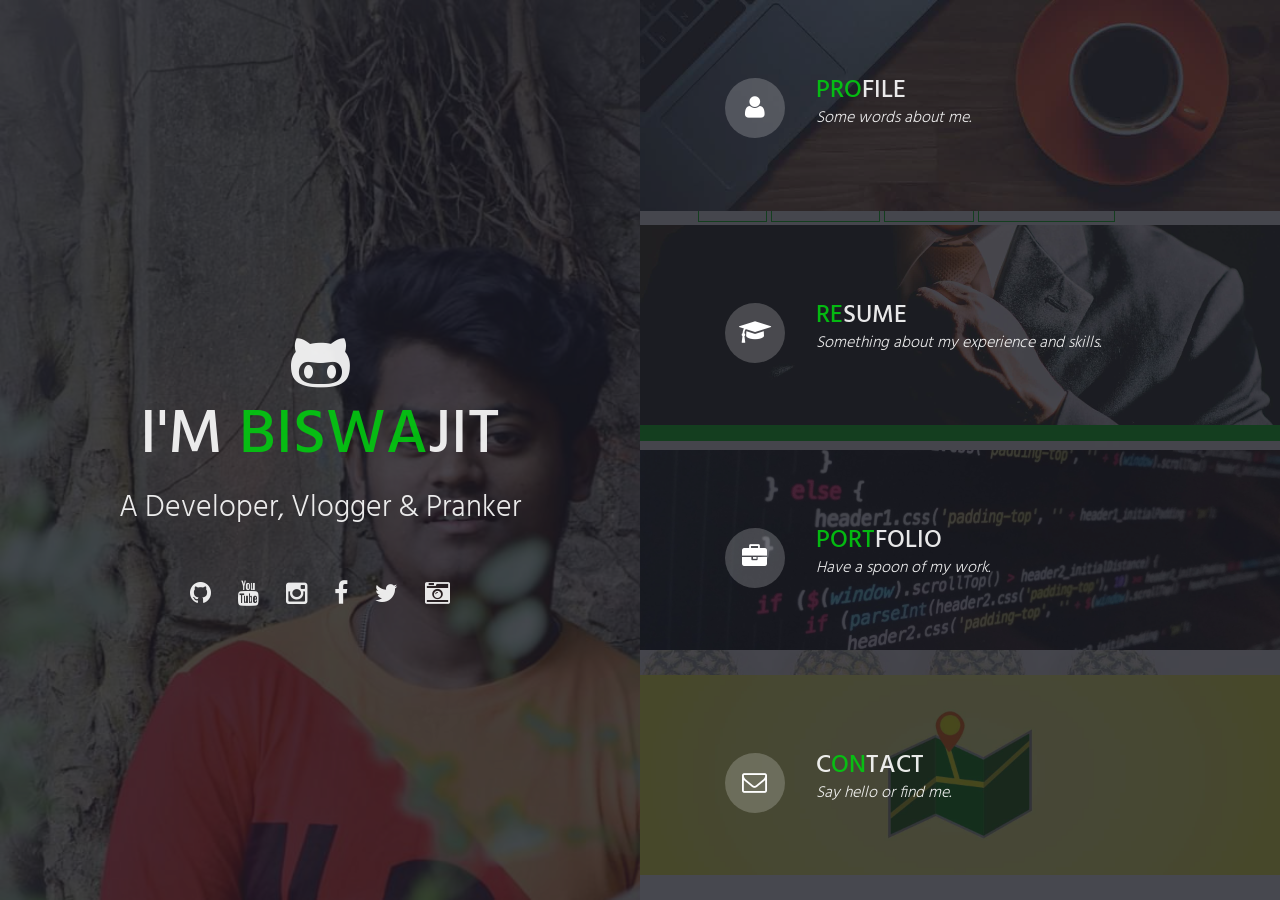
==== commit 10618bf9: "Update index.html" ====
--- a/index.html
+++ b/index.html
@@ -510,7 +510,7 @@
             <div class="mask">
             </div>
             <div class="main-heading">
-                <h1>PO<span>RTF</span>OLIO</h1>
+                <h1>VL<span>OGG</span>ING</h1>
             </div>
         </div>
         
@@ -521,14 +521,14 @@
             <!--( A ) Portfolio -->
             
             <div class="portfolio">
-                <h2 class="small-heading">PORTFOLIO</h2>
+                <h2 class="small-heading">BLOGGING</h2>
                 <div class="project-container">
                     
                     <div class="project-controls">
                         <button class="filter" data-filter="all">All</button>
-                        <button class="filter" data-filter=".project-development">Project Development</button>
-                        <button class="filter" data-filter=".web-development">Web Development</button>
-                        <button class="filter" data-filter=".app-development">App Development</button>
+                        <button class="filter" data-filter=".vlogging">Vlogging</button>
+                        <button class="filter" data-filter=".prank">Prank</button>
+                        <button class="filter" data-filter=".photography">Photography</button>
                     </div>
                     
                     <!-- Portfolio Control Buttons [ END ] -->
@@ -664,7 +664,7 @@
                 <div class="contact col-sm-4">
                     <p>
                         <i class="fa fa-map-marker"></i><br>
-                         EA-1/9, Satgachi, South Dumdum, West Bengal
+                         Dum Dum,Kolkata,Indian.
                     </p>
                 </div>
                 
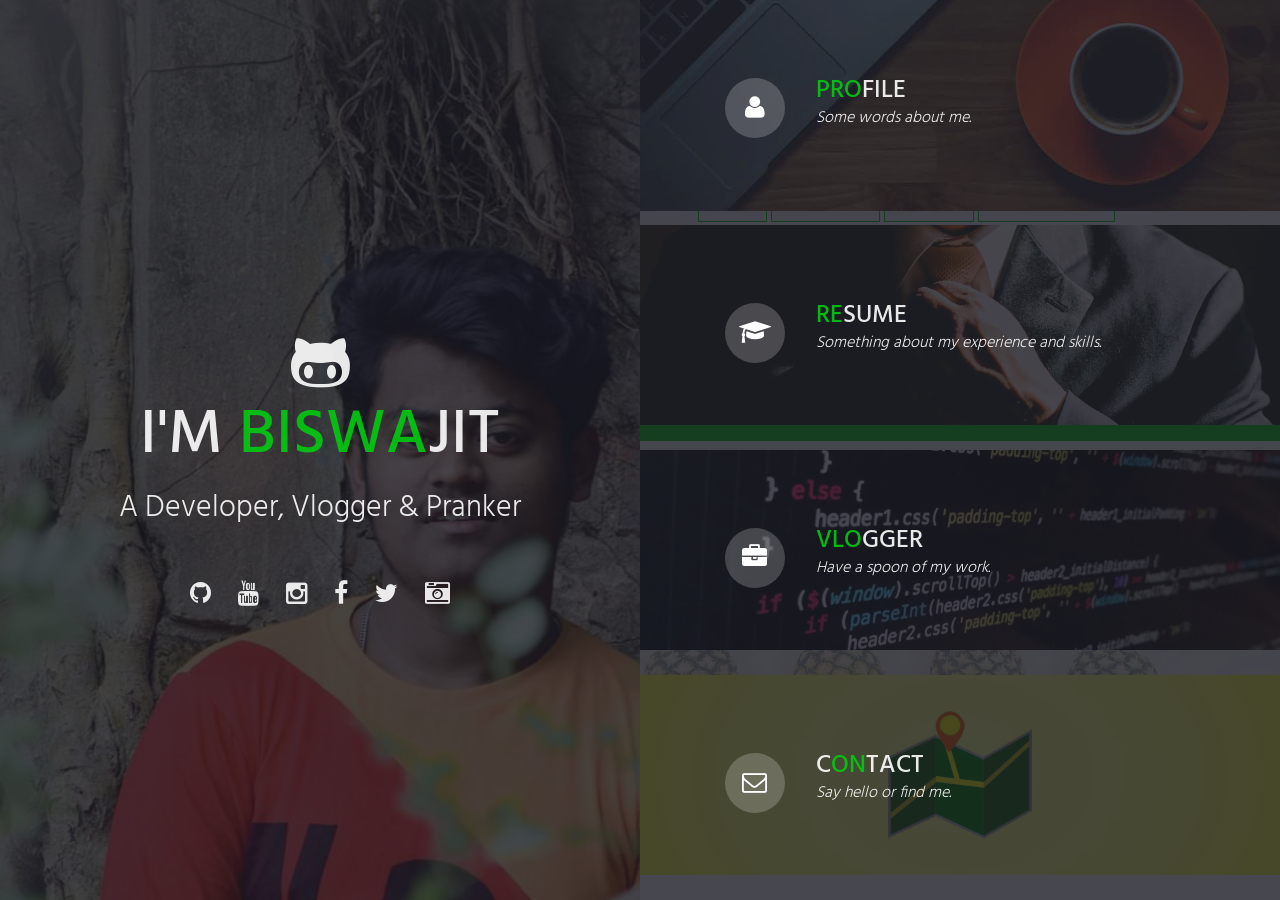
==== commit 11a1b790: "Update index.html" ====
--- a/index.html
+++ b/index.html
@@ -150,7 +150,7 @@
                         <i class="fa fa-briefcase"></i>
                     </div>
                     <div class="col-sm-10">
-                        <h2><span>PORT</span>FOLIO</h2>
+                        <h2><span>VLO</span>GGER</h2>
                         <h3>Have a spoon of my work.</h3>
                     </div>
                 </div>
@@ -521,7 +521,7 @@
             <!--( A ) Portfolio -->
             
             <div class="portfolio">
-                <h2 class="small-heading">BLOGGING</h2>
+                <h2 class="small-heading">VLOGGING</h2>
                 <div class="project-container">
                     
                     <div class="project-controls">
